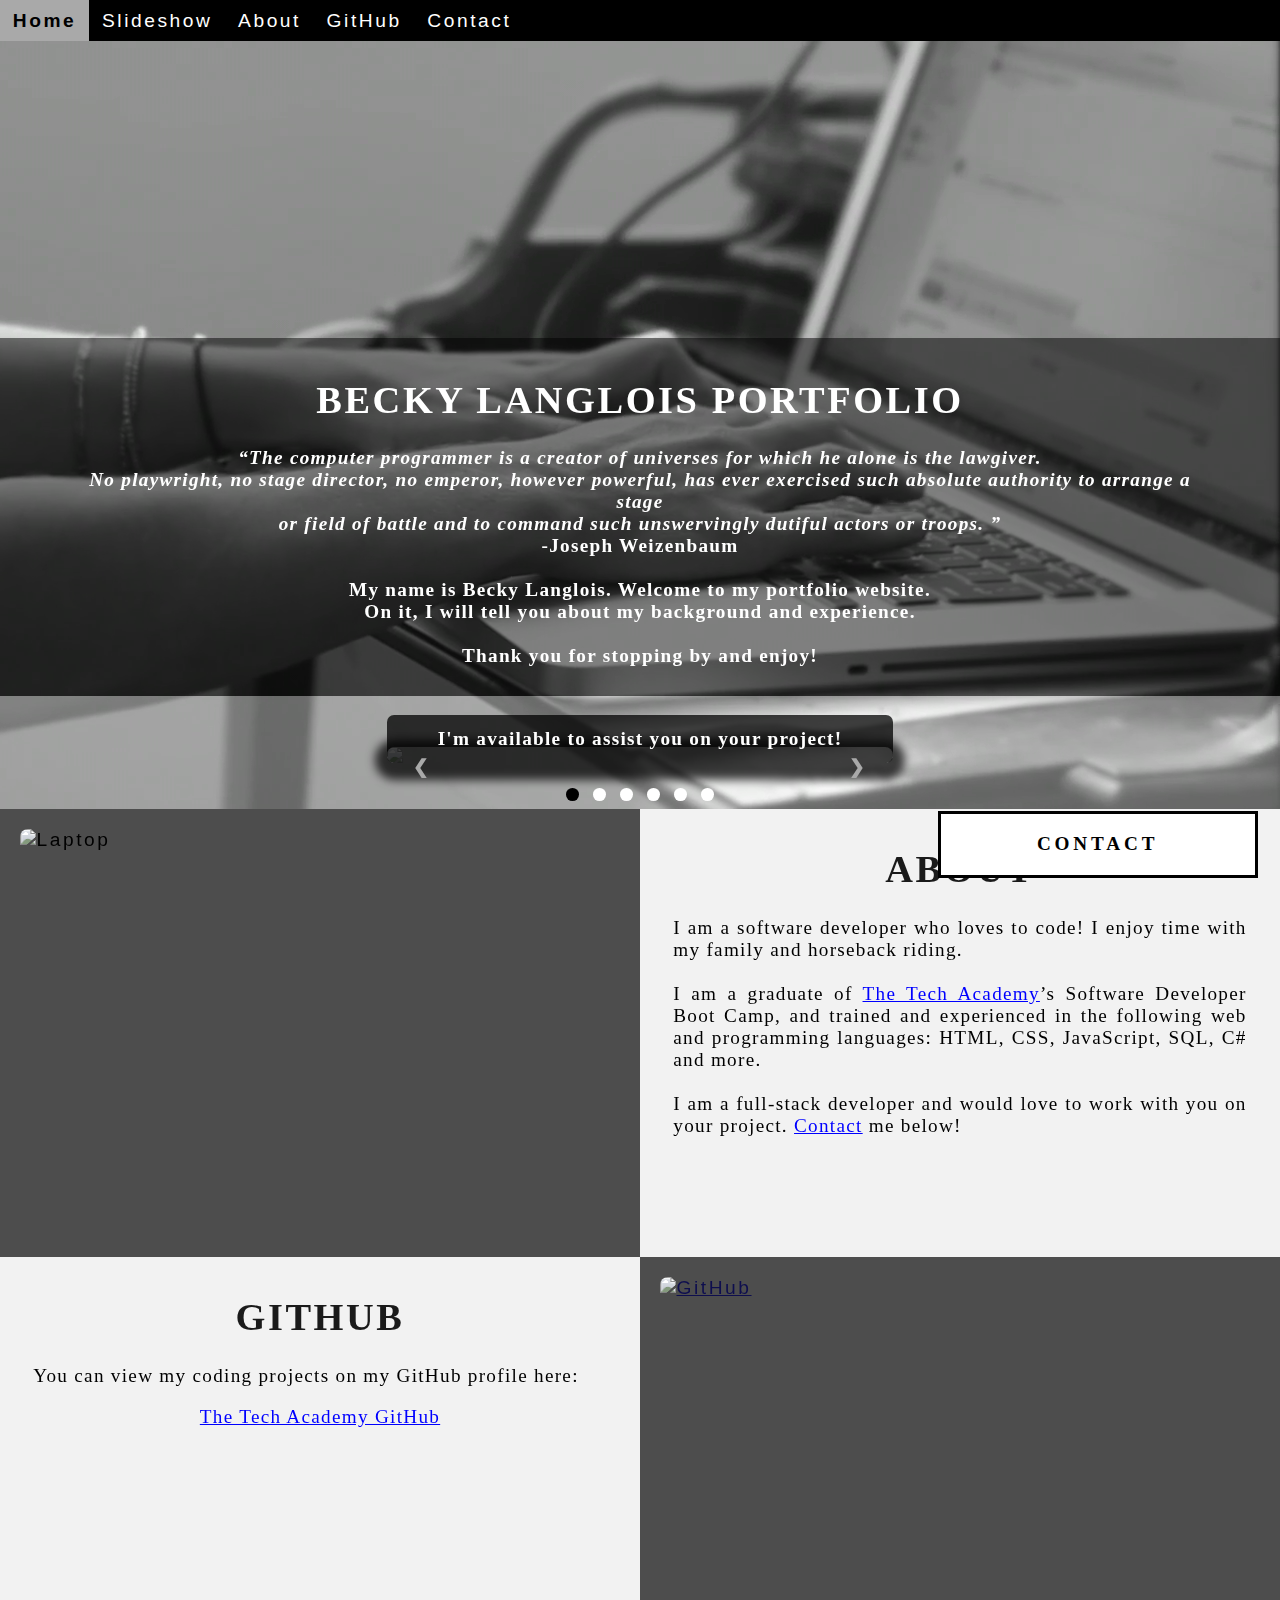
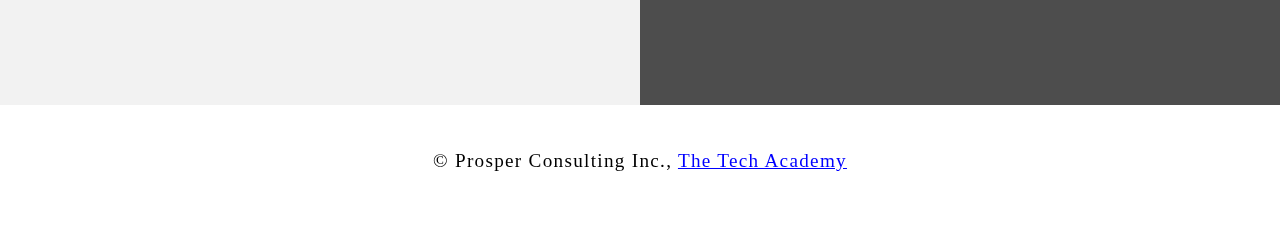
==== Portfolio.html @ 7c011340 "updated" ====
<!DOCTYPE html>
<html>

<!-- Head -->
	<head>
		<meta charset="UTF-8">
		<title>Becky Langlois </title>
		  <link rel="stylesheet" type="text/css" href="css/Portfolio.css">
	</head>
		  

<!-- Body -->
<body class="Background"> 

<!-- Navbar -->
	<div class="Navbar">
		<a class="active" href="#Home">Home</a> 
		<a href="#Slideshow">Slideshow</a> 
<!-- This is a new section -->
		<a href="#About">About</a>
		<a href="#GitHub">GitHub</a>
		<a onclick="openForm()" ondblclick="closeForm()">Contact</a> 
<!-- This makes it so that our openForm function runs when we click Contact on the nav bar -->
	</div>

<!-- Home -->
	<div id="Home">
		<br>
 <!-- Breaks inserted to add space between navbar and first heading -->
		<br>
		
<!-- Video -->
		<video autoplay muted loop id="Typing_Video"> 
<!-- Makes the video play automatically, on a loop and with no sound -->
			<source src="images/Typing-1.mp4" type="video/mp4">
			Your browser does not support HTML5 video. 
<!-- Display message if video fails to run -->
		</video>
	</div>

<!-- Video text --> 
	<div class="Video_Text"> 
		<h1 style="color:white;">Becky Langlois Portfolio</h1>
			<p> 
			  <strong>
					<center>
						<q>The computer programmer is a creator of universes for which he alone is the lawgiver.
						<br>No playwright, no stage director, no emperor, however powerful, has ever exercised such absolute authority to arrange a stage
                        <br>or field of battle and to command such unswervingly dutiful actors or troops.
						</q>	
						<br>-Joseph Weizenbaum<br>
						<br>
						My name is Becky Langlois. Welcome to my portfolio website. <br>
						On it, I will tell you about my background and experience.<br>
						<br>Thank you for stopping by and enjoy! 
					</center>	
			  </strong>				
			</p> 
	</div>

<!-- Slideshow section -->
  <div id="Slideshow">
    <div id="Slideshow_Background"> 
      <div id="Slideshow_Container">
        
		<div class="mySlides fade">
          <div class="Slide_Number">1 / 6</div>
            <img class="Slide_Show_Images" src="Stylesheet/Images/Picture_of_You.jpg" style="width:100%">
              <div class="text">I'm available to assist you on your project!</div>
        </div>
        
		<div class="mySlides fade">
          <div class="Slide_Number">2 / 6</div>
            <img class="Slide_Show_Images" src="Stylesheet/Images/HTML_CSS_and_JavaScript.jpeg" style="width:100%">
              <div class="text">I am a full-stack software developer,<br> trained in:<br>HTML, CSS, JavaScript,</div>
        </div>

        <div class="mySlides fade">
          <div class="Slide_Number">3 / 6</div>
            <img class="Slide_Show_Images" src="Stylesheet/Images/Python.png" style="width:100%">
              <div class="text">the popular programming language Python,</div>
        </div>

        <div class="mySlides fade">
          <div class="Slide_Number">4 / 6</div>
            <img class="Slide_Show_Images" src="Stylesheet/Images/C_Sharp_and_Dot_NET.png" style="width:100%">
              <div class="text">C#, .NET Framework, ASP.NET, MVC,</div>
        </div>

		<div class="mySlides fade">
	      <div class="Slide_Number">5 / 6</div>
			<img class="Slide_Show_Images" src="Stylesheet/Images/SQL_and_Database.jpg" style="width:100%">
              <div class="text">back end development, databases and SQL.</div>
			</div>

		<div class="mySlides fade">
		  <div class="Slide_Number">6 / 6</div>
			<img class="Slide_Show_Images" src="Stylesheet/Images/Coding_1.jpg" style="width:100%">
			  <div class="text"> 
				<a onclick="openForm()" href="#Contact" style="color:white;">Contact me now!</a>
			  </div>
	    </div>
	
		  <a class="Previous" onclick="plusSlides(-1)">&#10094;</a>
		  <a class="Next" onclick="plusSlides(1)">&#10095;</a>
		
	  </div>
  <br>

      <div style="text-align:center">
 
		<span class="dot" onclick="currentSlide(1)"></span> 
		<span class="dot" onclick="currentSlide(2)"></span> 
		<span class="dot" onclick="currentSlide(3)"></span> 
		<span class="dot" onclick="currentSlide(4)"></span> 
		<span class="dot" onclick="currentSlide(5)"></span> 
		<span class="dot" onclick="currentSlide(6)"></span> 

      </div>
    </div>
  </div>



<!-- About section -->
  <div class="Row" id="About"> 
	<div class="Column_2"> 
<!-- Left column -->
	  <img src="Development.jpg" alt="Laptop">
	</div>
  
	<div class="Column_1"> <!-- Right column -->
	  <h1>About</h2>
	    <p>I am a software developer who loves to code! I enjoy time with my family and horseback riding. <br><br>I am a graduate of <a href="https://www.learncodinganywhere.com" target="_blank">The Tech Academy</a>’s Software Developer Boot Camp, and trained and experienced in the following web and programming languages: HTML, CSS, JavaScript, SQL, C# and more. <br><br>I am a full-stack developer and would love to work with you on your project. <a href="#Contact">Contact</a> me below!</p>
	</div>
  </div>

<!-- GitHub section -->
	<div class="Row" id="GitHub">
		<div class="Column_1"> <!-- Left column -->
			<h1>GitHub</h1>
				<p>You can view my coding projects on my GitHub profile here:<br>
				<center><a href="https://github.com/the-tech-academy" target="_blank">The Tech Academy GitHub</a></center></p>
		</div>
		
		<div class="Column_2"> <!-- Right column -->
			<a href="https://github.com/the-tech-academy" target="_blank"><img src="GitHub.png" alt="GitHub"></a>
		</div>
	</div>
</div>

<!-- Contact section -->
  <div id="Contact"> 
    <button onclick="openForm()" class="Pop_Up_Button"> CONTACT </button>
	  <div class="form-popup" id="myForm">
	    <form action="https://formspree.io/info@learncodinganywhere.com" method="POST" class="form-container">
 <!-- Here we are using a free online service from https://formspree.io/ to send our contact form to an email address of our choosing - note: it will not run unless live on the internet, you have to push it to your online website first -->
		<h1>Contact</h1>
			<label for="name"><b>Name</b></label>
			  <input type="text" placeholder="Type your name here" name="name" required>
			<label for="phone"><b>Phone</b></label>
			  <input type="text" placeholder="Enter your phone number here" name="phone">
			<label for="email"><b>Email</b></label>		
			  <input type="text" placeholder="Type your email address here" name="email" required>
			<label for="message"><b>Message</b></label>
			  <input type="text" placeholder="Type your message here" name="message">
 
    <button type="submit" class="btn">SUBMIT</button>
    <button type="button" class="btn cancel" onclick="closeForm()">CLOSE</button>
	    </form>
	  </div>
  </div>
	
<!-- Footer section -->	
	<footer>
	  <p>
	    <center>&copy Prosper Consulting Inc.,  <a href="https://learncodinganywhere.com/">The Tech Academy</a></center><br>
      </p>
	</footer>

	<script src="js/Portfolio.js"></script>
	
</body>
</html>
---- css/Portfolio.css ----
/* Affects entire document */
html {
  scroll-behavior: smooth; /* This ensures that the page scrolling is smooth when the nav bar is clicked */
}

/* Body */
body {
	margin: 0%; /* This ensures our site displays all the way to the edge of the browser screen */
    opacity: 1; /* This and transition affect the page loading fade in effect */
    transition: 3s opacity; /* This causes a 3 second fade in, you can change this time if you choose */
	letter-spacing: .2vw;
	font-family: Avant Garde, Helvetica; 
	font-size: 1.5vw;
	
	}

/* This section contributes to the fade effect for the page that occurs when the page is loaded */
body.fade-out {
    opacity: .1; /* This sets the level of opacity at the start of page load */
    transition: none;
}

/* Navbar */
.Navbar {
	overflow: hidden; /* This ensures that any content that overflows beyond the boundary of our nav bar is not displayed */
	background-color: black; /* This colors the navbar black */
	position: fixed; /* This keeps the navbar at the top of the screen as we scroll */
	top: 0; /* This ensures no space is displayed above the navbar */
	width: 100%; /* This makes the navbar span the entire width of the page */
	z-index: 1; /*This ensures other elements don't display over the navbar */
    position: fixed;
	-webkit-animation: moveNav 5s; /* Safari 4.0 - 8.0 */
    animation: moveNav 5s;
}

/* Navbar text */
.Navbar a {
	float: left; /* This specifies that the text floats on the left on the navbar */
	display: block; /* This ensures that other text will be displayed on the same line or row, instead of a new line */
	color: white; /* This is the font color for text on our navbar */
	padding: .75vw 1vw; /* This adds padding around our text */
	text-decoration: none; /* This gets rid of the underlines under the text on our navbar */
	font-family: Avant Garde, Helvetica; /* This specifies the font family for text on our navbar */
	font-size: 1.5vw; /* This specifies the font size for text on our navbar */
	text-align: center; /* This centers the text within its container */
    position: relative;
	-webkit-animation: movenavText 5.75s; /* Safari 4.0 - 8.0 */
    animation: movenavText 5.75s;
	letter-spacing: .2vw;
}

/* The animation effect for moving the nav bar in from above the top of the screen upon page load */
@keyframes moveNav {
  from {left: -100vw;}
  to {left: 0vw;}
}

/* The animation effect for moving the nav bar in from above the top of the screen upon page load */
@keyframes movenavText {
  from {top: -100vw;}
  to {top: 0vw;}
}


/* This animation effect causes the overlay video text to move up from the bottom of the page upon page load */
@keyframes movevideoText {
  from {top: -100vw;}
  to {top: 0px;}
}

/* Navbar hover effect */
.Navbar a:hover {
  background-color: #F4F4F4; /*  This defines the background color that will display when you hover over the text on the navbar */
  color: black; /* This defines the font color that will display when you hover over the text on the navbar */ 
  font-weight: bold; /* This makes the text on the navbar bold when hovered over */
  cursor: pointer;
  -webkit-transition-duration: 1s; 
  transition-duration: 1s;
}

/* Navbar home button */
.Navbar a.active { /* The active selector styles a link */
  background-color: darkgray;  /* This specifies the background color behind the Home button on the navbar */ 
}

/* This causes the video to zoom out from a zoomed in position upon page load */
@keyframes zoominoutsinglefeatured {
    0% {
        transform: scale(1.5,1.5);
    }
    100% {
        transform: scale(1,1);
    }
}

/* Video */
#Typing_Video {
	position: fixed; /* This fixes our video to the page  */
	right: 0; /* This ensures no space between the edge of the video and the edge of the page */
	bottom: 0; /* This ensures no space between the edge of the video and the edge of the page */
	min-height: 100%; /* This ensures the video is displayed across the full height of the page */
	top: 0;
	z-index: -1;
	animation: zoominoutsinglefeatured 5s;
}

/* Text over the video */ 
.Video_Text { 
	background: rgba(0, 0, 0, 0.5); /* This provides a semi-transparent background for the text to sit over */
	color: white; 
	width: 100%;
	padding-top: .1vh; /* This adds padding around the text so that the background goes slightly beyond the text */
	padding-bottom: 1vh;
	margin-top: 23%;
    position: relative;
	-webkit-animation: moveNav 4s; /* Safari 4.0 - 8.0 */
    animation: movevideoText 4s;
}

/* Slideshow Styling */
#Slideshow_Background {
  background:rgba(255,255,255, 0.35); /* This creates a slightly transparent white background that's placed over the video */
  }


.mySlides {
	display: none;
}

@-webkit-keyframes fade {
  from {opacity: .4} 
  to {opacity: 1}
}

@keyframes fade {
  from {opacity: .4} 
  to {opacity: 1}
}

/* Slideshow section / container */
#Slideshow_Container {
  width: 39.5vw;
  height: auto;
  padding-top: 4%;
  position: relative;
  margin: auto;

}

/* Images contained within slideshow */
.Slide_Show_Images {
  vertical-align: middle;
  height: auto;
  box-shadow: 0px 5px 10px 12px rgba(0, 0, 0, .75);
  width: auto;
}


/* Next and previous buttons */
.Previous, .Next {
  cursor: pointer;
  position: absolute;
  top: 50%;
  width: auto;
  padding: 2vw;
  margin-top: -0vw;
  color: darkgray;
  font-weight: bold;
  font-size: 1.5vw;
  border-radius: 0 3px 3px 0;
  user-select: none;
  transition: 0.6s ease;
}

/* Positioning the right-hand next button */
.Next {
  right: 0;
  border-radius: 3px 0 0 3px;
}

/* Hover effect on slide show buttons */
.Previous:hover, .Next:hover {
  background-color: rgba(0,0,0,0.8);
  color: white;
}

/* Slideshow text */
.text {
  color: white;
  padding: 1vw;
  position: absolute;
  bottom: 0;
  width: 100%;
  text-align: center;
  font-family: Perpetua, Rockwell Extra Bold;
  letter-spacing: .1vw; 
  font-size: 1.5vw;
  background-color: rgba(0,0,0,0.75);
  font-weight: bold;
  border-radius: 7px 7px 7px 7px;
}

/* Number text (1/6, 2/6, etc.) - we have set this display to none, which means these are hidden */
.Slide_Number {
  color: white;
  position: absolute;
  top: 0;
  font-family: Perpetua, Rockwell Extra Bold;
  letter-spacing: .1vw; 
  font-size: 1.5vw;
  font-weight: bold;
  display: none;
  }

/* The dots under the slideshow */
.dot {
  cursor: pointer;
  height: 1vw;
  width: 1vw;
  margin: .25vw;
  background-color: white;
  border-radius: 50%;
  display: inline-block;
  transition: background-color 0.6s ease;
  position: relative;
  z-index: 1;
}

/* Hover effect for slideshow dots */ 
.active, .dot:hover {
  background-color: black;
}

/* Fading animation for slideshow */
.fade {
  -webkit-animation-name: fade;
  -webkit-animation-duration: 1.5s;
  animation-name: fade;
  animation-duration: 1.5s;  
}

/* Table - this section covers the styling of the columns and rows within our table */
* { /* The asterisk is a universal selector that applies this effect to all elements on the page */
	box-sizing: border-box; /* This creates a box with a border within which we will place most of our text */
}

.Column_1 {
	float: left;  
	width: 50%; /* This ensures one column takes up half the page width */
	padding: 1.6%; 
	background-color: #f2f2f2; 
	height: 448px; /* You may need to adjust this to fit your content */
}

.Column_2 {
	float: left;
	width: 50%;
	padding: 1.6%;
	height: 448px; /* You may need to adjust this to fit your content */
	background-color: #4d4d4d;
}

.Row:after { /* This inserts something after the content of selected elements */
	content: ""; /* By leaving this blank, we are allowing the footer (covered lower down) to be displayed - removing it makes the footer overwrite a column */
	display: table; /* The display property specifies the type of display behavior; the table value tells the browser to treat the element as a table */
	clear: both; /* This clears any other elements from floating on the left or the right of an element */
}

/* Heading 1 elements */
h1 {
	text-transform: uppercase; /* We are capitalizing our headings */
	font-family: "Trebuchet MS", Optima; 
	text-align: center;
	margin-top: 3%; /* We are adding a small margin above the headings */
	color: #1a1a1a;
}

/* Paragraph elements */
p {
	font-family: Perpetua, Rockwell Extra Bold;
	text-align: justify;
	letter-spacing: .1vw; /* This expands the text slightly */
	font-size: 1.5vw;
	padding-left: 1vw;
	padding-right: 1vw;
}

/* Center align elements - this embraces all centered text */
center {
	font-family: Perpetua, Rockwell Extra Bold;
	text-align: center;
	letter-spacing: .1vw;
	font-size: 1.5vw;
	padding-left: 5vw;
	padding-right: 5vw;
}

/* Anchor elements */
a {
	color: blue; /* We are ensuring all links are blue */
}

/* Quotation elements */
q {
	font-style: italic;
	font-weight: bold;
}

/* Image elements */
img {
	filter: grayscale(75%); /* This rids our pictures of 75% of their color */
    border-radius: 8px; /* This causes our images to have slightly rounded edges */
    max-width: 100%; 
	height: 100%;
    margin: auto auto auto auto;
	display: block;	/* By specifying block display we can ensure our images are able to be centered */
}

/* Center align element hover effect */
center:hover {
	transition: transform 2s;
	transform: scale(1.1);
}

/* Paragraph element hover effect */
p:hover {
	color: #00004d;	
    transition: transform 1s;
	transform: scale(1.01);
}

/* Heading 1 element hover effect */
h1:hover {
	color: black;
	font-weight: normal; /* Makes the text no longer bold when hovered over */ 

}

/* Image element hover effects */
img:hover {
	filter: grayscale(5%);  /* Brings back most of the image's color when hovered over */
    transition: transform 1s;
	transform: scale(1.1);
}

/* Contact form styling */

/* Makes contact form button slide in from right on page load */
@keyframes movePopup {
  from {right: -40vw;}
  to {bottom: 1.75vw;}
}

/* Button used to open the contact form - fixed at the bottom of the page */
.Pop_Up_Button {
  bottom: 1.75vw;
  right: 1.75vw;
  width: 25vw;  
  background-color: white;
  color: black;
  border: solid;
  cursor: pointer;
  position: fixed;
  -webkit-animation: movePopup 5s;
  animation: movePopup 5s;
}

/* The popup form - hidden by default */
.form-popup {
  border: 3px solid #f0f1f0;
  z-index: 8;
  display: none;
  position: fixed;
  bottom: 6px;
  right: 6px;
}

/* Form styling */
.form-container {
  max-width: 49vw;
  padding: 9px;
  background-color: white;
}

/* Input fields */
.form-container input[type=text], .form-container input[type=password] {
  width: 100%;
  padding: .93vw;
  margin: .6vw 0 .6vw 0;
  border: none;
  background: Gainsboro;
  font-family: Helvetica, Avant Garde;
  font-size: 1vw; 
}

/* Submit button */
.form-container .btn {
  background-color: white;
  color: black;
  border-color: black;
  margin-bottom:1vh;
}

/* Close button */
.form-container .cancel {
  background-color: black;
  color: white;
  border-color: gray;
}

/* Button styling */
button {
  font-family: "Trebuchet MS", Optima; 
  letter-spacing: .3vw; 
  font-size: 1.5vw;
  font-weight: bold;
  padding: 1.5vw 1.5vw;
  border-style: solid;
  cursor: pointer;
  width: 100%;
  height: auto;
}

/* Hover effect for buttons */
button:hover, .form-container .btn:hover{
  color: white;
  background-color: black;
  -webkit-transition-duration: 1s; 
  transition-duration: 1s;
  border-style: solid;
  border-color: silver;
}
.form-container .cancel:hover{
  color: white;
  background-color: darkred;
  -webkit-transition-duration: 1s; 
  transition-duration: 1s;
  border-style: solid;
  border-color: black;
}	

/* Footer element */
footer {
	padding: 2%;
	background-color:white;
}
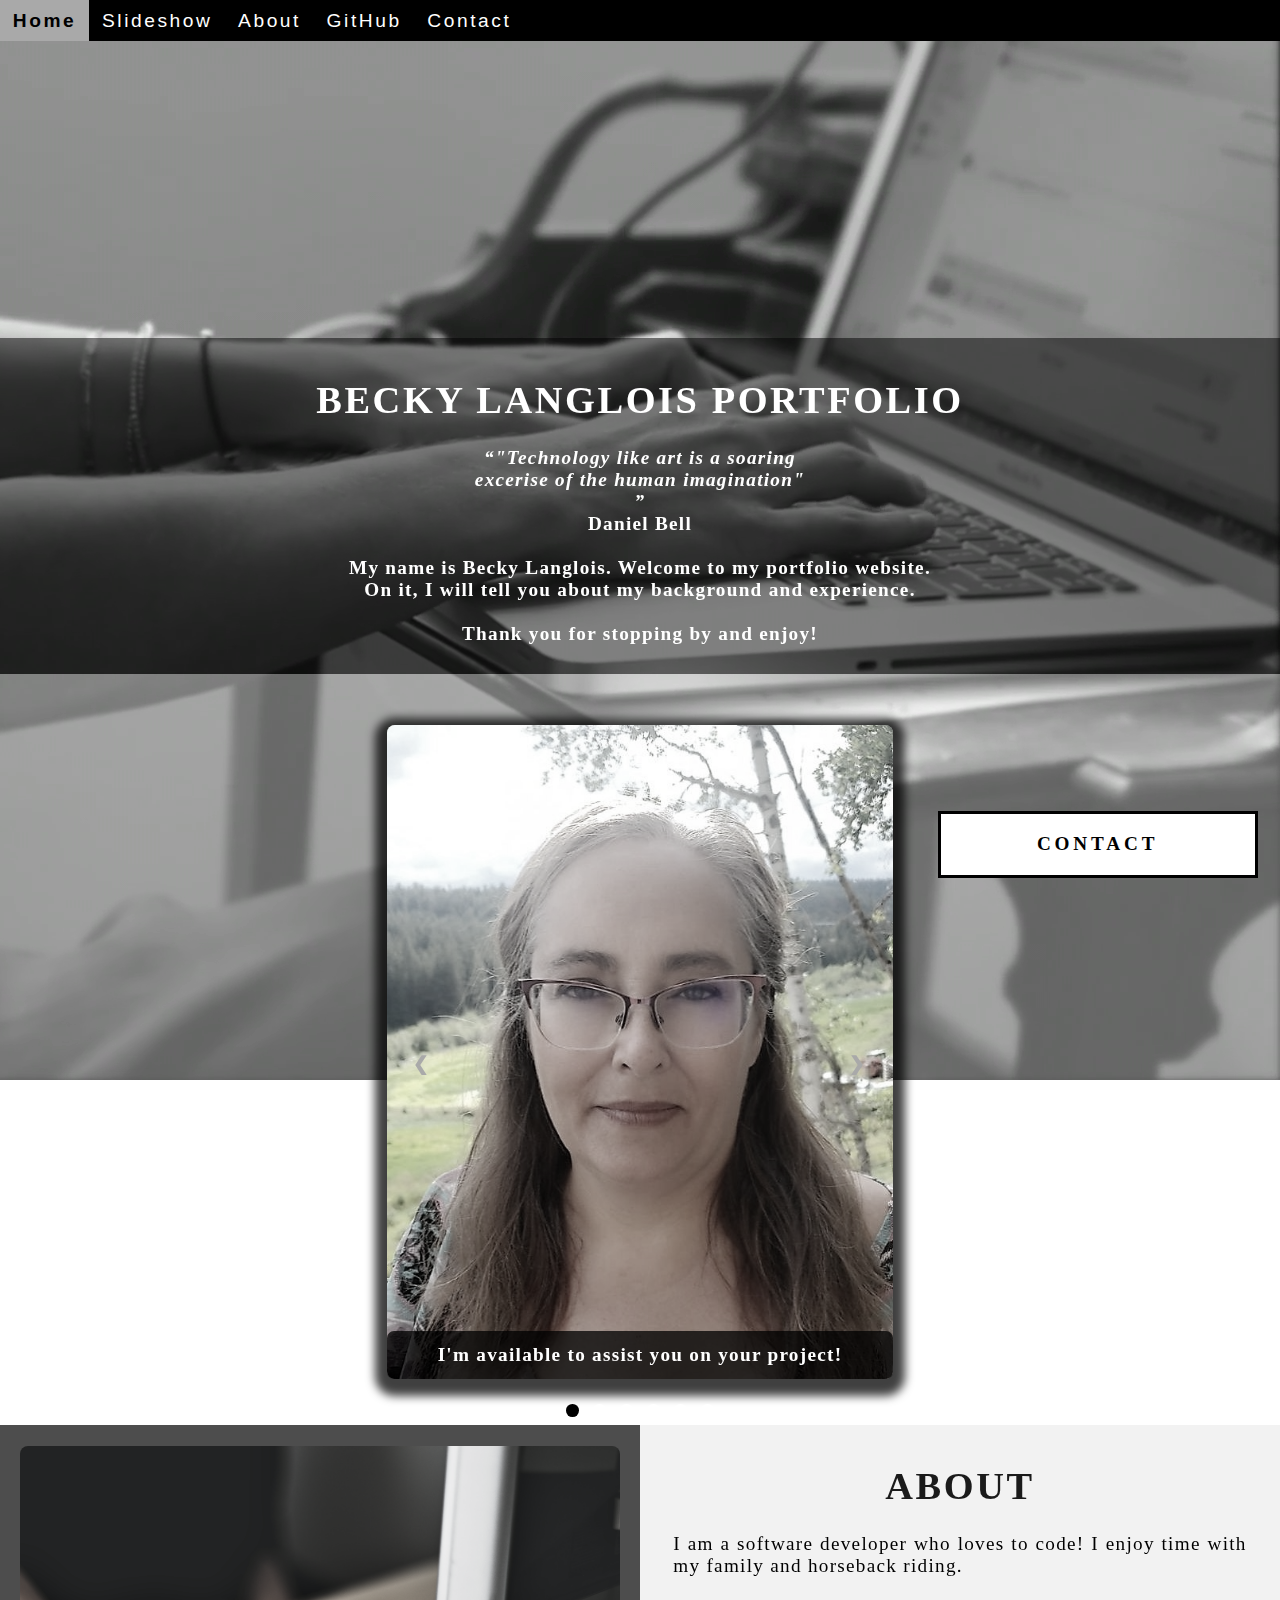
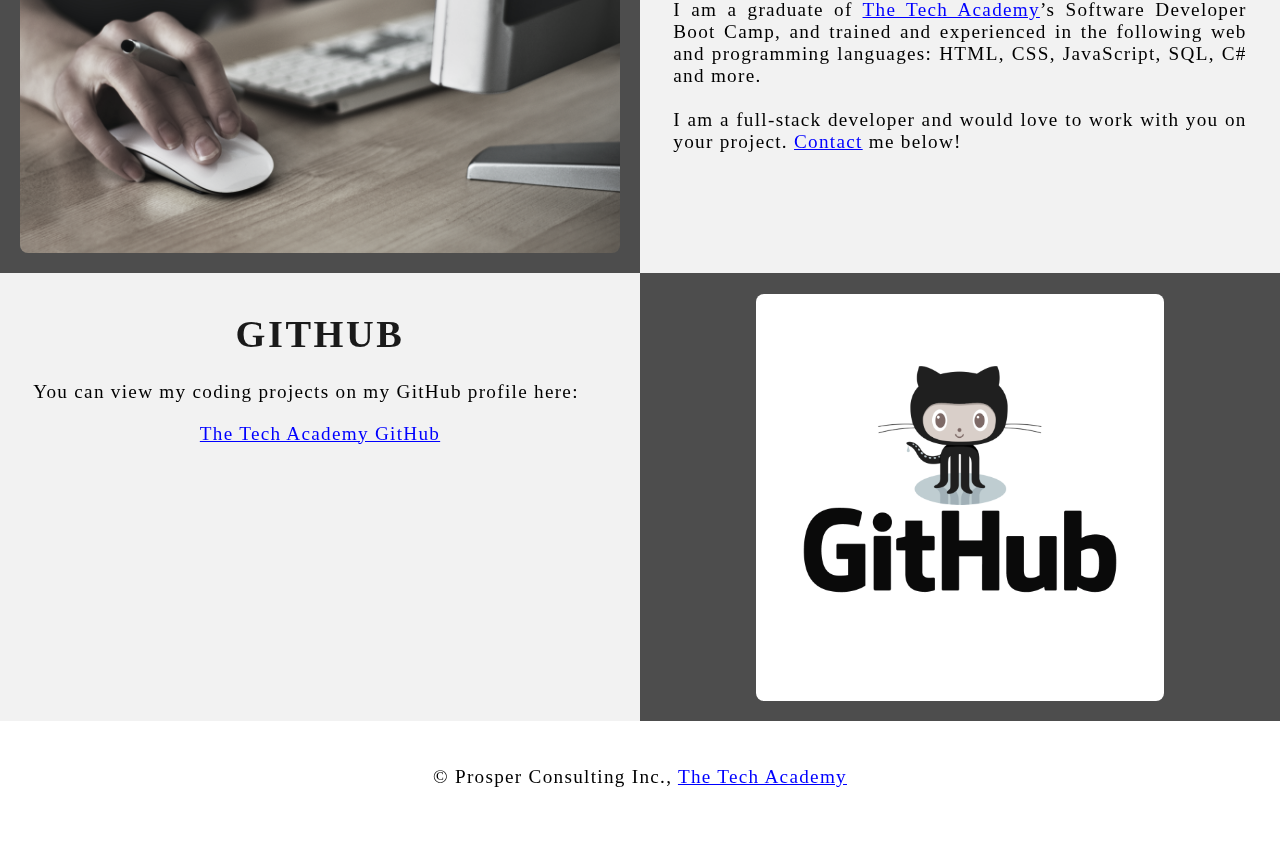
==== commit c76da075: "updated" ====
--- a/Portfolio.html
+++ b/Portfolio.html
@@ -44,11 +44,11 @@
 			<p> 
 			  <strong>
 					<center>
-						<q>The computer programmer is a creator of universes for which he alone is the lawgiver.
-						<br>No playwright, no stage director, no emperor, however powerful, has ever exercised such absolute authority to arrange a stage
-                        <br>or field of battle and to command such unswervingly dutiful actors or troops.
+						<q>"Technology like art is a soaring
+						<br>excerise of the human imagination"
+                        <br>
 						</q>	
-						<br>-Joseph Weizenbaum<br>
+						<br>Daniel Bell<br>
 						<br>
 						My name is Becky Langlois. Welcome to my portfolio website. <br>
 						On it, I will tell you about my background and experience.<br>
@@ -65,7 +65,7 @@
         
 		<div class="mySlides fade">
           <div class="Slide_Number">1 / 6</div>
-            <img class="Slide_Show_Images" src="Stylesheet/Images/Picture_of_You.jpg" style="width:100%">
+            <img class="Slide_Show_Images" src="images/use.jpg" style="width:100%">
               <div class="text">I'm available to assist you on your project!</div>
         </div>
         
@@ -126,7 +126,7 @@
   <div class="Row" id="About"> 
 	<div class="Column_2"> 
 <!-- Left column -->
-	  <img src="Development.jpg" alt="Laptop">
+	  <img src="images/computer.jpg" alt="Laptop">
 	</div>
   
 	<div class="Column_1"> <!-- Right column -->
@@ -144,7 +144,7 @@
 		</div>
 		
 		<div class="Column_2"> <!-- Right column -->
-			<a href="https://github.com/the-tech-academy" target="_blank"><img src="GitHub.png" alt="GitHub"></a>
+			<a href="https://github.com/the-tech-academy" target="_blank"><img src="images/GitHub.png" alt="GitHub"></a>
 		</div>
 	</div>
 </div>
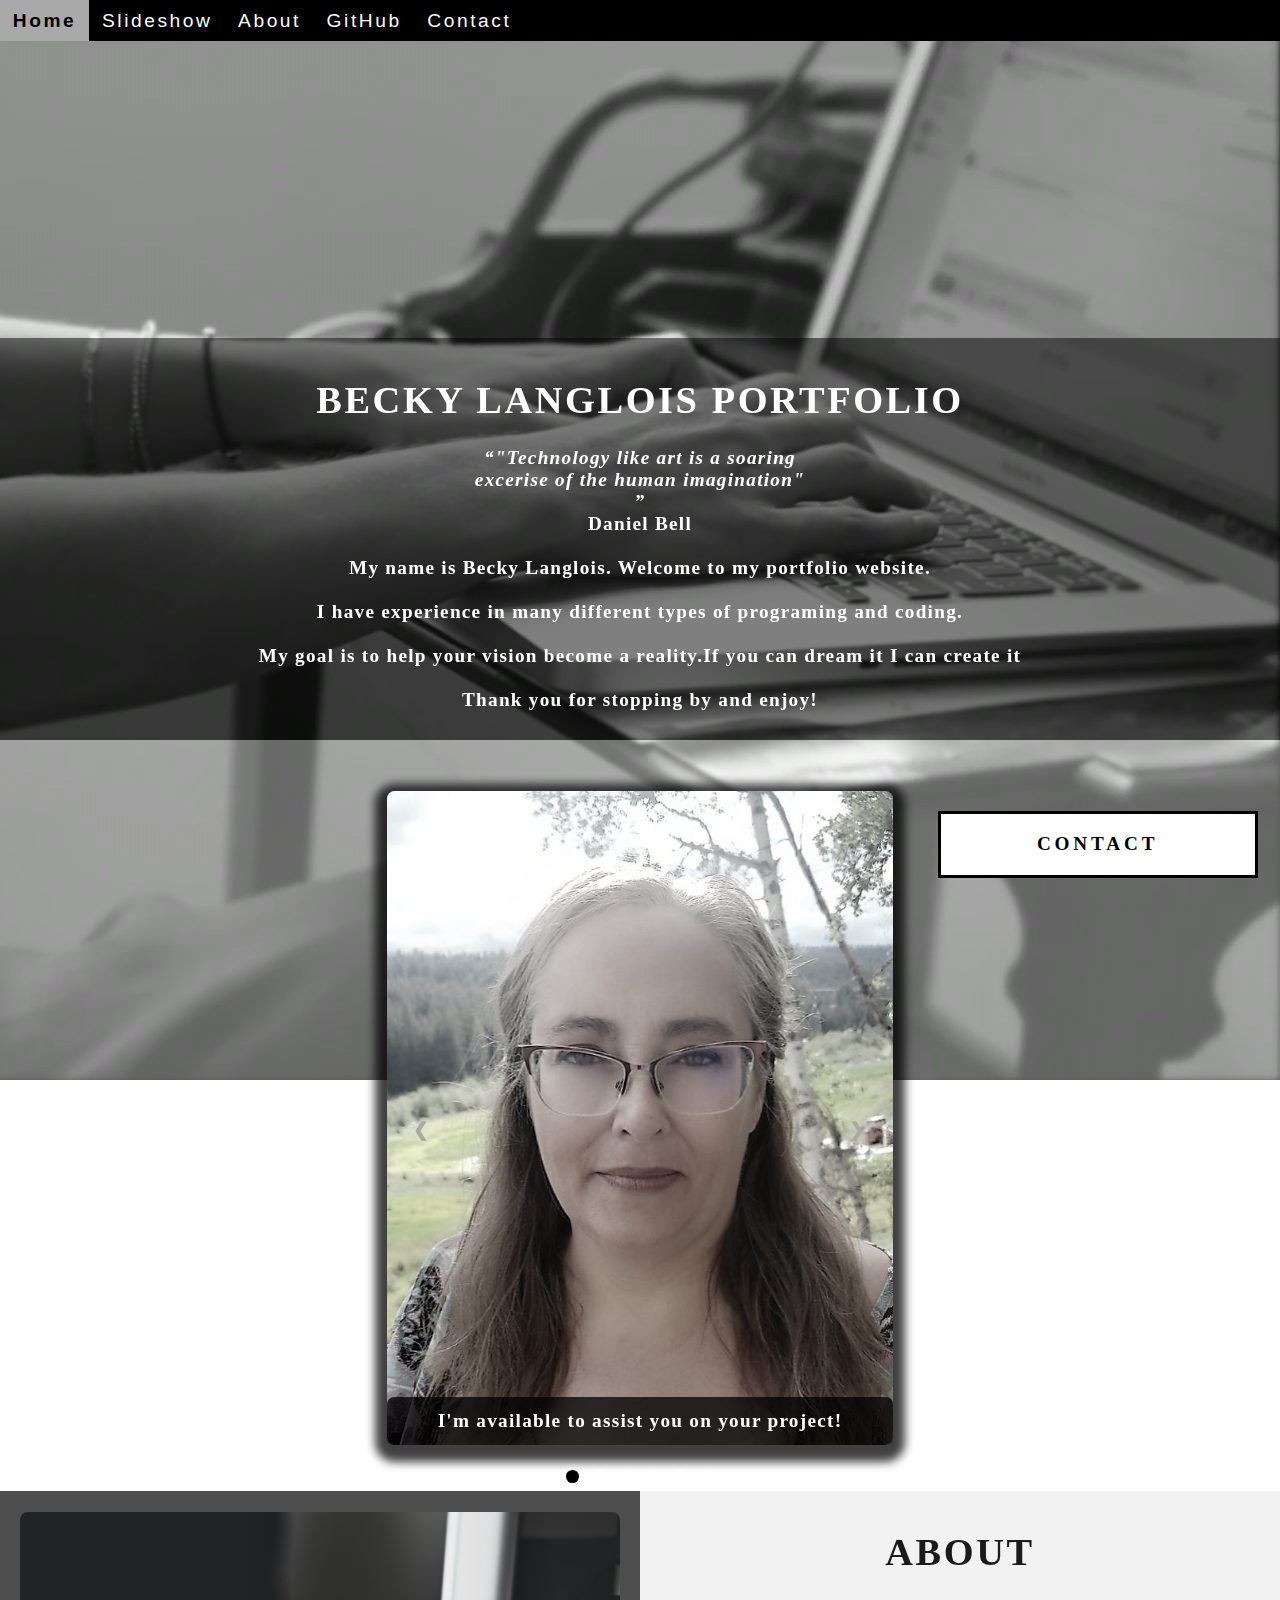
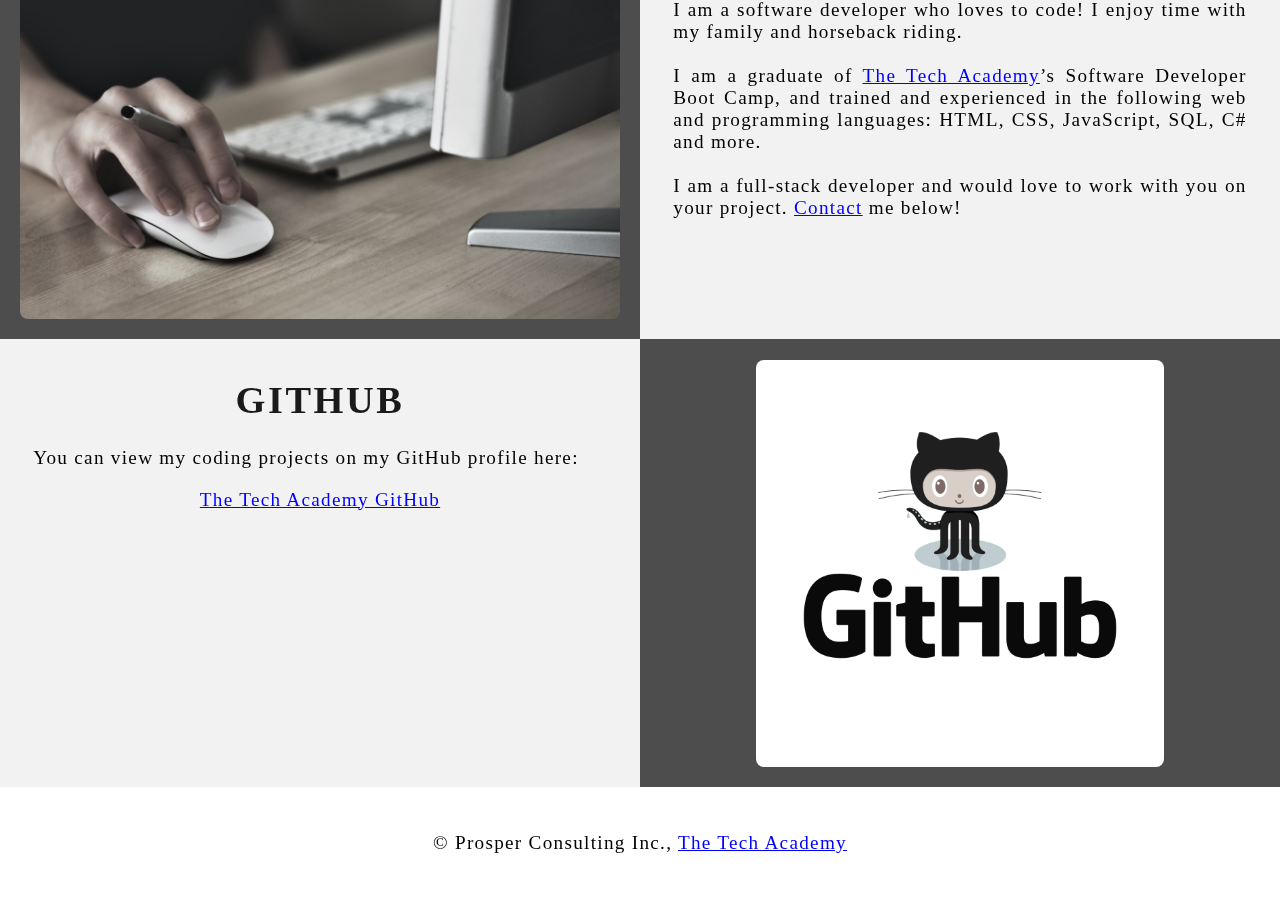
==== commit 55dfd4e5: "updated" ====
--- a/Portfolio.html
+++ b/Portfolio.html
@@ -51,7 +51,9 @@
 						<br>Daniel Bell<br>
 						<br>
 						My name is Becky Langlois. Welcome to my portfolio website. <br>
-						On it, I will tell you about my background and experience.<br>
+						<br>I have experience in many different types of programing and coding.<br>
+						<br>My goal is to help your vision become a reality.<br**
+						<br>If you can dream it I can create it<br>
 						<br>Thank you for stopping by and enjoy! 
 					</center>	
 			  </strong>				
@@ -71,31 +73,31 @@
         
 		<div class="mySlides fade">
           <div class="Slide_Number">2 / 6</div>
-            <img class="Slide_Show_Images" src="Stylesheet/Images/HTML_CSS_and_JavaScript.jpeg" style="width:100%">
+            <img class="Slide_Show_Images" src="Images/icons8-javascript-logo-50.png" style="width:100%">
               <div class="text">I am a full-stack software developer,<br> trained in:<br>HTML, CSS, JavaScript,</div>
         </div>
 
         <div class="mySlides fade">
           <div class="Slide_Number">3 / 6</div>
-            <img class="Slide_Show_Images" src="Stylesheet/Images/Python.png" style="width:100%">
+            <img class="Slide_Show_Images" src="Images/icons8-python-100.png" style="width:100%">
               <div class="text">the popular programming language Python,</div>
         </div>
 
-        <div class="mySlides fade">
+        <div class="mySlides fade">6
           <div class="Slide_Number">4 / 6</div>
-            <img class="Slide_Show_Images" src="Stylesheet/Images/C_Sharp_and_Dot_NET.png" style="width:100%">
-              <div class="text">C#, .NET Framework, ASP.NET, MVC,</div>
+            <img class="Slide_Show_Images" src="Images/icons8-html-50.png" style="width:100%">
+              <div class="text">C#, html>, ASP.NET, MVC,</div>
         </div>
 
 		<div class="mySlides fade">
 	      <div class="Slide_Number">5 / 6</div>
-			<img class="Slide_Show_Images" src="Stylesheet/Images/SQL_and_Database.jpg" style="width:100%">
+			<img class="Slide_Show_Images" src="images/ceylon.png" style="width:100%">
               <div class="text">back end development, databases and SQL.</div>
 			</div>
 
 		<div class="mySlides fade">
 		  <div class="Slide_Number">6 / 6</div>
-			<img class="Slide_Show_Images" src="Stylesheet/Images/Coding_1.jpg" style="width:100%">
+			<img class="Slide_Show_Images" src="images/sketch.png" style="width:100%">
 			  <div class="text"> 
 				<a onclick="openForm()" href="#Contact" style="color:white;">Contact me now!</a>
 			  </div>
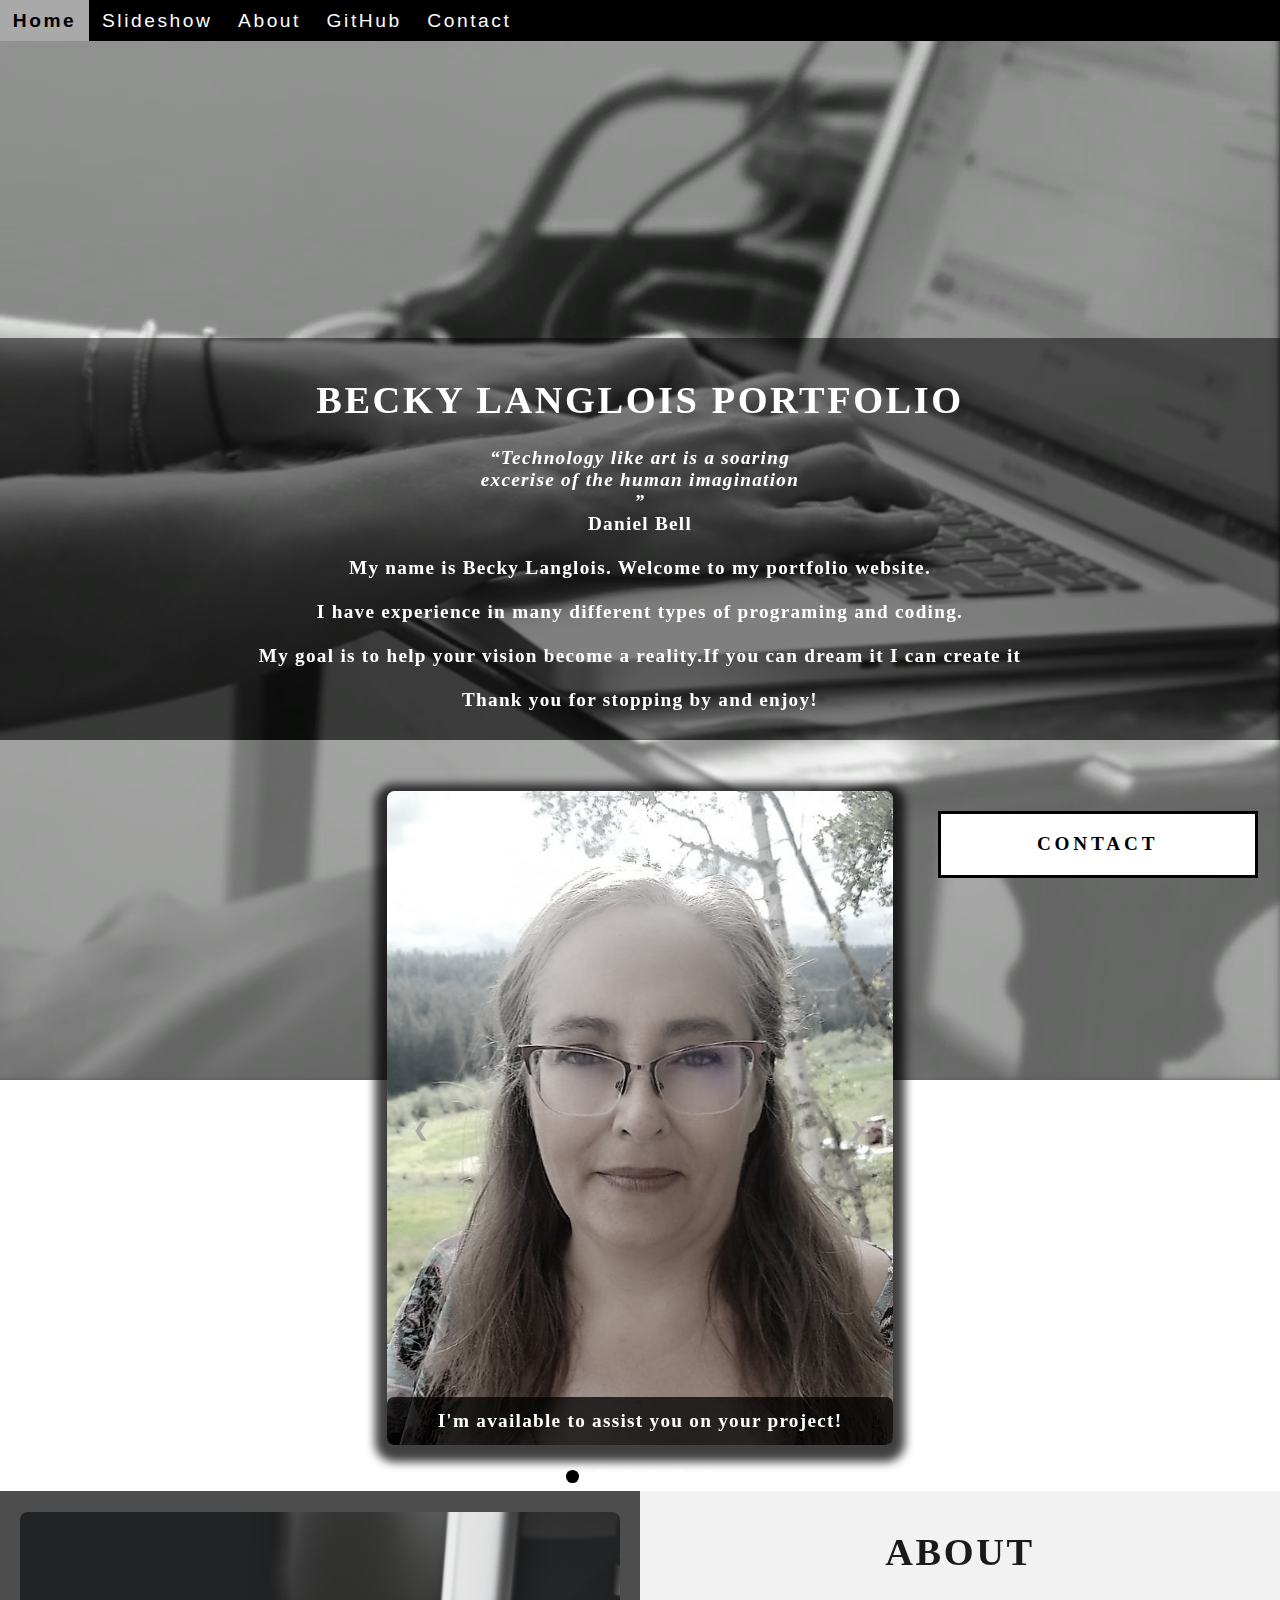
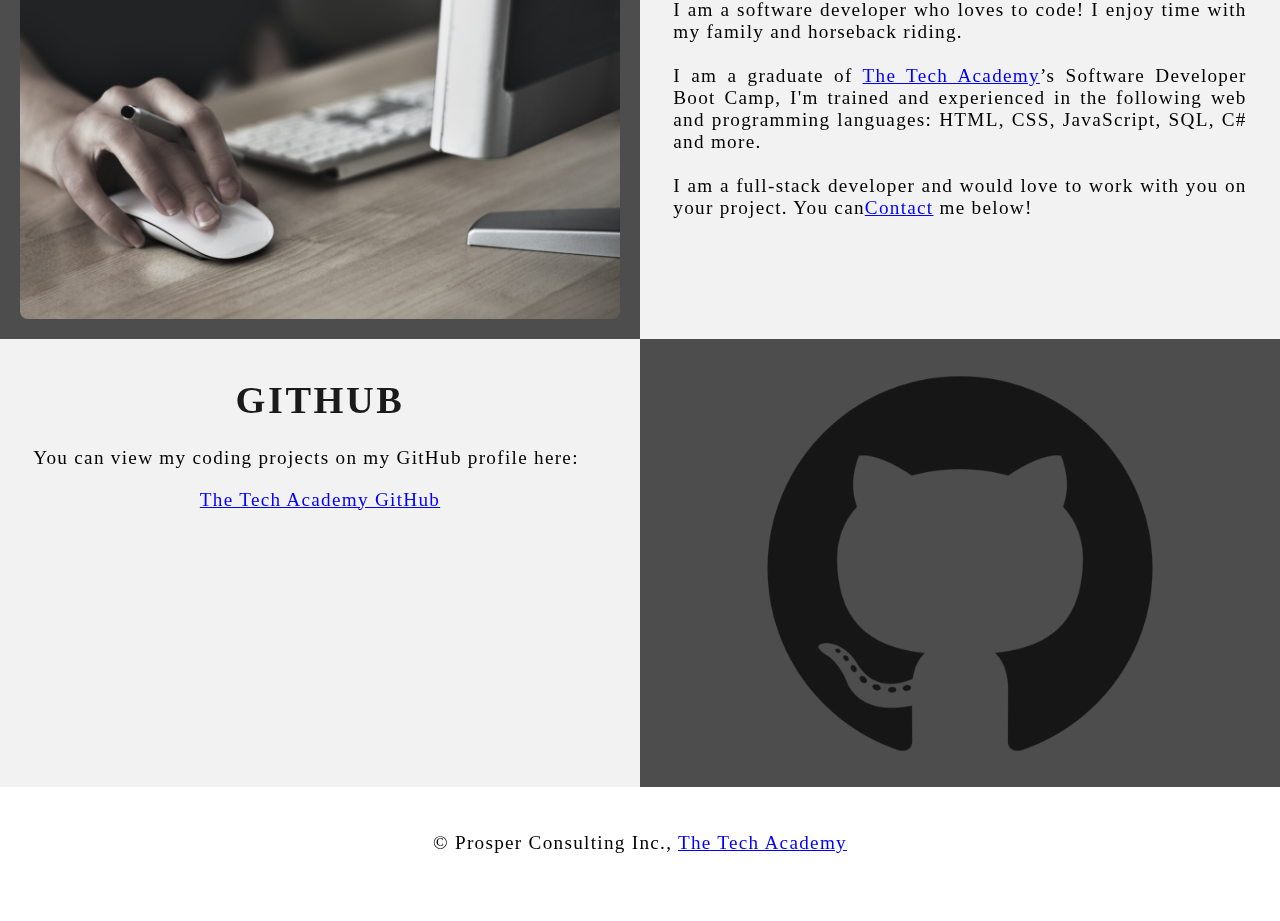
==== commit d23029d9: "updated" ====
--- a/Portfolio.html
+++ b/Portfolio.html
@@ -44,8 +44,8 @@
 			<p> 
 			  <strong>
 					<center>
-						<q>"Technology like art is a soaring
-						<br>excerise of the human imagination"
+						<q>Technology like art is a soaring
+						<br>excerise of the human imagination
                         <br>
 						</q>	
 						<br>Daniel Bell<br>
@@ -73,31 +73,31 @@
         
 		<div class="mySlides fade">
           <div class="Slide_Number">2 / 6</div>
-            <img class="Slide_Show_Images" src="Images/icons8-javascript-logo-50.png" style="width:100%">
+            <img class="Slide_Show_Images" src="Images/bootstrap.png" style="width:100%">
               <div class="text">I am a full-stack software developer,<br> trained in:<br>HTML, CSS, JavaScript,</div>
         </div>
 
         <div class="mySlides fade">
           <div class="Slide_Number">3 / 6</div>
-            <img class="Slide_Show_Images" src="Images/icons8-python-100.png" style="width:100%">
+            <img class="Slide_Show_Images" src="Images/css3.png" style="width:100%">
               <div class="text">the popular programming language Python,</div>
         </div>
 
         <div class="mySlides fade">6
           <div class="Slide_Number">4 / 6</div>
-            <img class="Slide_Show_Images" src="Images/icons8-html-50.png" style="width:100%">
+            <img class="Slide_Show_Images" src="Images/csharp.png" style="width:100%">
               <div class="text">C#, html>, ASP.NET, MVC,</div>
         </div>
 
 		<div class="mySlides fade">
 	      <div class="Slide_Number">5 / 6</div>
-			<img class="Slide_Show_Images" src="images/ceylon.png" style="width:100%">
+			<img class="Slide_Show_Images" src="images/javascript.png" style="width:100%">
               <div class="text">back end development, databases and SQL.</div>
 			</div>
 
 		<div class="mySlides fade">
 		  <div class="Slide_Number">6 / 6</div>
-			<img class="Slide_Show_Images" src="images/sketch.png" style="width:100%">
+			<img class="Slide_Show_Images" src="images/html5.png" style="width:100%">
 			  <div class="text"> 
 				<a onclick="openForm()" href="#Contact" style="color:white;">Contact me now!</a>
 			  </div>
@@ -133,7 +133,9 @@
   
 	<div class="Column_1"> <!-- Right column -->
 	  <h1>About</h2>
-	    <p>I am a software developer who loves to code! I enjoy time with my family and horseback riding. <br><br>I am a graduate of <a href="https://www.learncodinganywhere.com" target="_blank">The Tech Academy</a>’s Software Developer Boot Camp, and trained and experienced in the following web and programming languages: HTML, CSS, JavaScript, SQL, C# and more. <br><br>I am a full-stack developer and would love to work with you on your project. <a href="#Contact">Contact</a> me below!</p>
+	    <p>I am a software developer who loves to code! I enjoy time with my family and horseback riding. <br>
+			<br>I am a graduate of <a href="https://www.learncodinganywhere.com" target="_blank">The Tech Academy</a>’s Software Developer Boot Camp, I'm trained and experienced in the following web and programming languages: HTML, CSS, JavaScript, SQL, C# and more. <br>
+			<br>I am a full-stack developer and would love to work with you on your project. You can<a href="#Contact">Contact</a> me below!</p>
 	</div>
   </div>
 
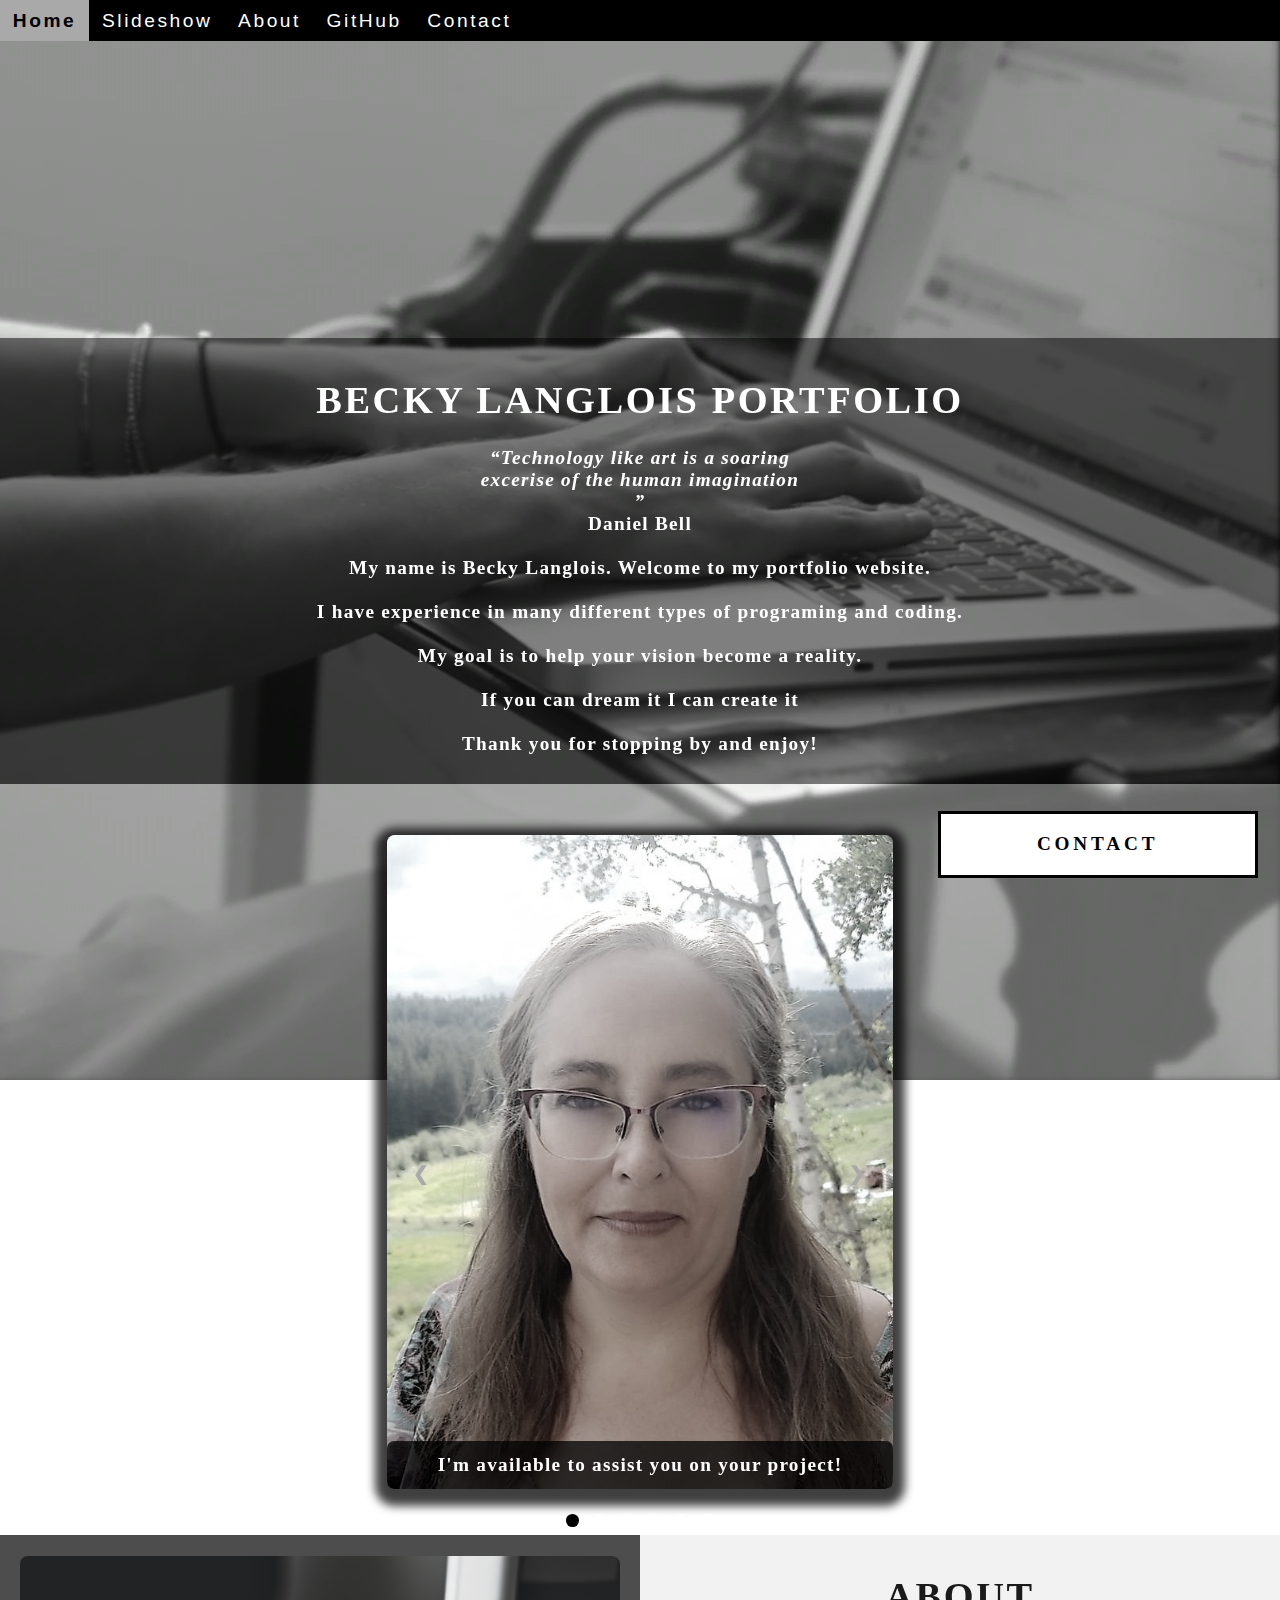
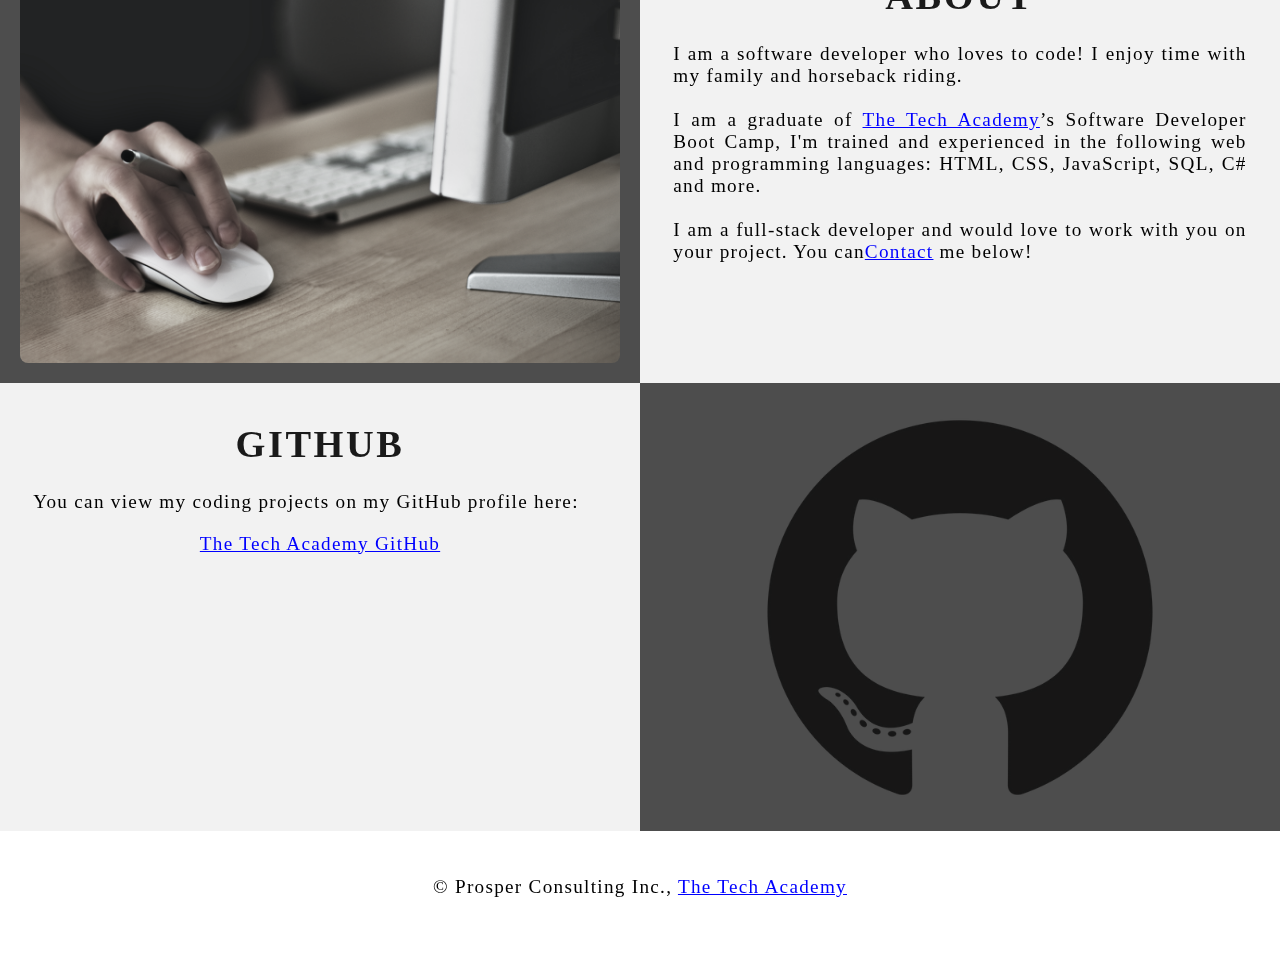
==== commit 07397ed5: "updated" ====
--- a/Portfolio.html
+++ b/Portfolio.html
@@ -52,7 +52,7 @@
 						<br>
 						My name is Becky Langlois. Welcome to my portfolio website. <br>
 						<br>I have experience in many different types of programing and coding.<br>
-						<br>My goal is to help your vision become a reality.<br**
+						<br>My goal is to help your vision become a reality.<br>
 						<br>If you can dream it I can create it<br>
 						<br>Thank you for stopping by and enjoy! 
 					</center>	
